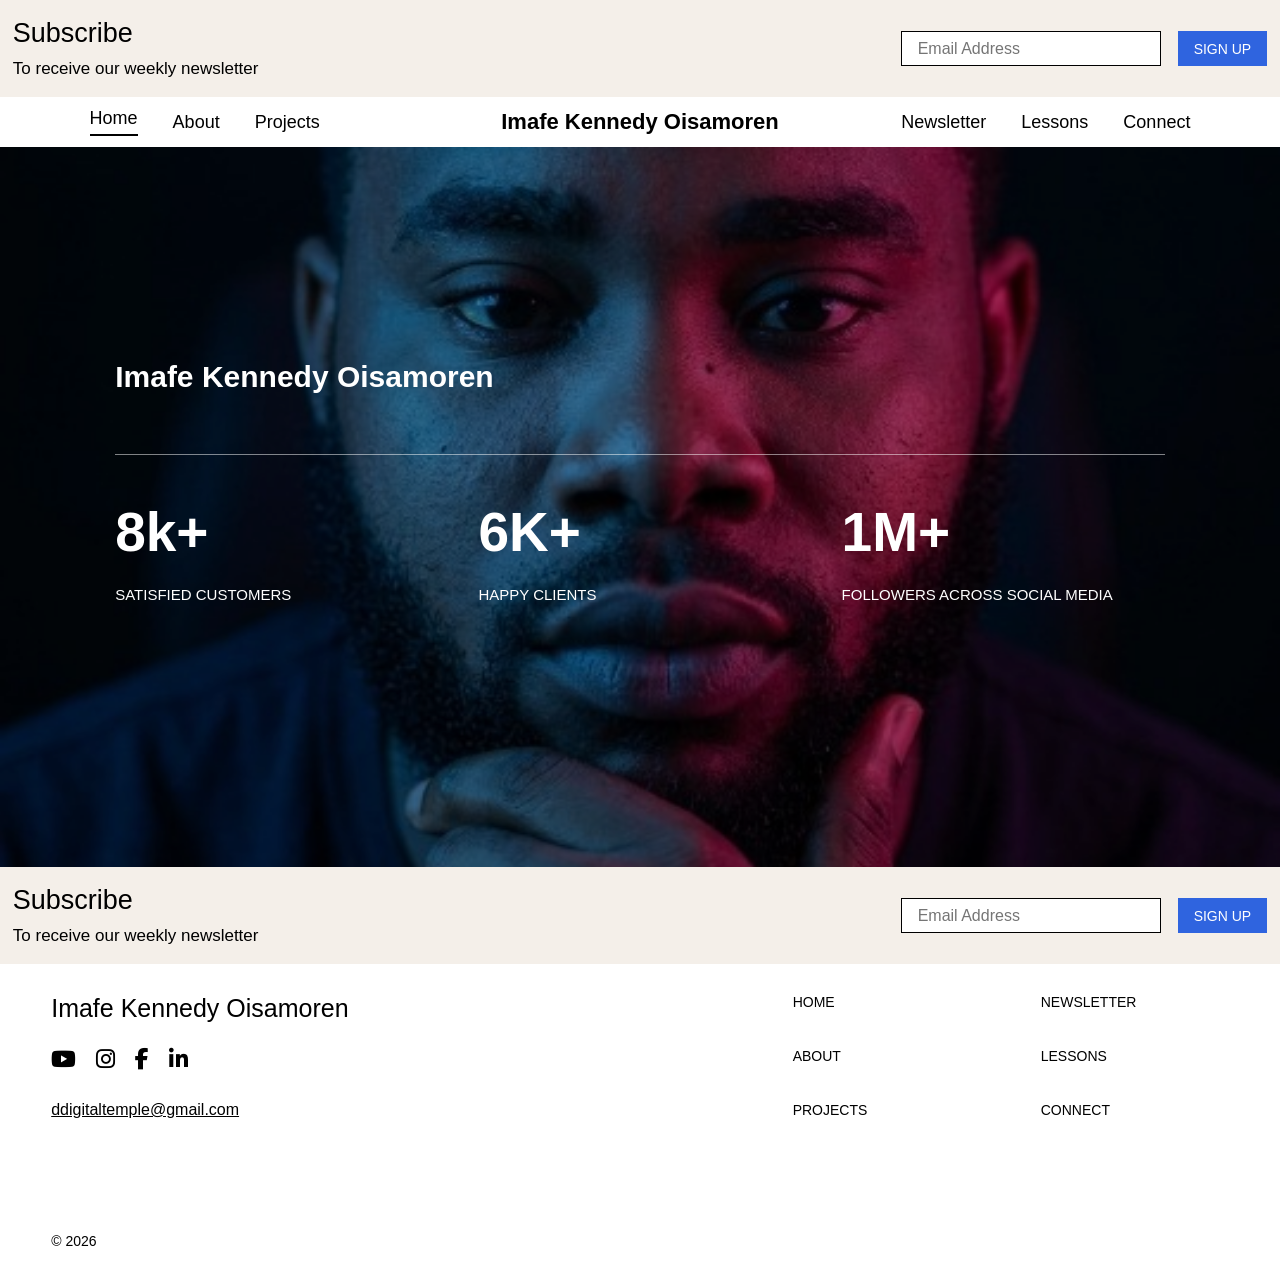
==== Projects/home-page/index.html @ 6cd331f1 "Add home page" ====
<!doctype html>
<html lang="en">
  <head>
    <meta charset="UTF-8" />
    <meta name="viewport" content="width=device-width, initial-scale=1.0" />

    <title>Imafe Kennedy Oisamoren</title>

    <link rel="stylesheet" href="style.css" />
    <link
      rel="stylesheet"
      href="https://cdnjs.cloudflare.com/ajax/libs/font-awesome/6.5.2/css/all.min.css"
    />
  </head>

  <body>
    <!-- SUBSCRIBE SECTION -->

    <section class="subscribe">
      <div class="subscribe-text">
        <h2>Subscribe</h2>
        <p>To receive our weekly newsletter</p>
      </div>

      <form class="subscribe-form">
        <input type="email" placeholder="Email Address" required />

        <button type="submit">SIGN UP</button>
      </form>
    </section>

    <!-- NAVIGATION -->
    <header>
      <nav class="navbar">
        <div class="nav-left">
          <a href="#" class="active">Home</a>
          <a href="#">About</a>
          <a href="#">Projects</a>
        </div>

        <div class="logo">Imafe Kennedy Oisamoren</div>

        <div class="nav-right">
          <a href="#">Newsletter</a>
          <a href="#">Lessons</a>
          <a href="#">Connect</a>
        </div>

        <button class="menu-toggle" aria-label="Open navigation menu">
          <i class="fa-solid fa-bars"></i>
        </button>
      </nav>
    </header>

    <!-- HERO -->
    <main>
      <section class="hero">
        <div class="hero-content">
          <h1>Imafe Kennedy Oisamoren</h1>

          <div class="statistics">
            <div class="stat">
              <h2>8k+</h2>
              <p>SATISFIED CUSTOMERS</p>
            </div>

            <div class="stat">
              <h2>6K+</h2>
              <p>HAPPY CLIENTS</p>
            </div>

            <div class="stat">
              <h2>1M+</h2>
              <p>FOLLOWERS ACROSS SOCIAL MEDIA</p>
            </div>
          </div>
        </div>
      </section>
    </main>

    <!-- SUBSCRIBE SECTION -->

    <section class="subscribe">
      <div class="subscribe-text">
        <h2>Subscribe</h2>
        <p>To receive our weekly newsletter</p>
      </div>

      <form class="subscribe-form">
        <input type="email" placeholder="Email Address" required />

        <button type="submit">SIGN UP</button>
      </form>
    </section>

    <!-- FOOTER -->
    <footer class="footer">
      <div class="footer-left">
        <h2>Imafe Kennedy Oisamoren</h2>

        <div class="social-icons">
          <a href="#"><i class="fa-brands fa-youtube"></i></a>
          <a href="#"><i class="fa-brands fa-instagram"></i></a>
          <a href="#"><i class="fa-brands fa-facebook-f"></i></a>
          <a href="#"><i class="fa-brands fa-linkedin-in"></i></a>
        </div>

        <a class="footer-email" href="mailto:ddigitaltemple@gmail.com">
          ddigitaltemple@gmail.com
        </a>

        <p class="copyright">© 2026</p>
      </div>

      <!-- RIGHT SIDE -->

      <div class="footer-links">
        <div class="footer-column">
          <a href="#">HOME</a>
          <a href="#">ABOUT</a>
          <a href="#">PROJECTS</a>
        </div>

        <div class="footer-column">
          <a href="#">NEWSLETTER</a>
          <a href="#">LESSONS</a>
          <a href="#">CONNECT</a>
        </div>
      </div>
    </footer>
  </body>
</html>
---- Projects/home-page/style.css ----
/* ========================================
   BASIC RESET
======================================== */

* {
  margin: 0;
  padding: 0;
  box-sizing: border-box;
}

body {
  font-family: Arial, Helvetica, sans-serif;
}

/* ========================================
   NAVIGATION
======================================== */

.navbar {
  width: 100%;
  height: 50px;

  display: grid;
  grid-template-columns: 1fr auto 1fr;

  align-items: center;

  padding: 0 7%;

  background-color: white;
}

/* LEFT NAVIGATION */

.nav-left {
  display: flex;
  align-items: center;
  gap: 35px;

  justify-self: start;
}

/* RIGHT NAVIGATION */

.nav-right {
  display: flex;
  align-items: center;
  gap: 35px;

  justify-self: end;
}

/* NAVIGATION LINKS */

.navbar a {
  color: black;
  text-decoration: none;
  font-size: 18px;
}

/* CENTER NAME */

.logo {
  font-size: 22px;
  font-weight: 700;
  white-space: nowrap;
}

/* ACTIVE PAGE */

.navbar a.active {
  border-bottom: 2px solid black;
  padding-bottom: 5px;
}

/* ========================================
   HERO SECTION
======================================== */

.hero {
  /* min-height: 600px; */

  width: 100%;

  aspect-ratio: 16 / 9;

  background-image: url("../../Assets/images/hero-picture.png");
  background-size: cover;
  background-position: center;
  background-repeat: no-repeat;

  position: relative;

  color: white;

  display: flex;
  align-items: center;
}

.hero::before {
  content: "";

  position: absolute;

  top: 0;
  left: 0;

  width: 100%;
  height: 100%;

  background-color: rgba(0, 0, 0, 0.35);
}

.hero-content {
  width: 100%;

  padding: 0 9% 50px;

  position: relative;
  z-index: 1;
}

/* HERO NAME */

.hero-content > h1 {
  font-size: 30px;
  font-weight: 650;

  margin-bottom: 60px;
}

/* STATISTICS */

.statistics {
  display: grid;

  grid-template-columns: repeat(3, 1fr);

  gap: 40px;

  border-top: 1px solid rgba(255, 255, 255, 0.5);

  padding-top: 45px;
}

/* STATISTIC NUMBERS */

.stat h2 {
  font-size: 55px;
  font-weight: 600;

  margin-bottom: 20px;
}

/* STATISTIC TEXT */

.stat p {
  font-size: 15px;
  line-height: 1.4;
}

/* ========================================
   SUBSCRIBE SECTION
======================================== */

.subscribe {
  width: 100%;
  min-height: 90px;

  display: flex;
  justify-content: space-between;
  align-items: center;

  padding: 18px 1%;

  background-color: #f4efe9;
}

/* SUBSCRIBE TEXT */
.subscribe-text h2 {
  font-size: 27px;
  font-weight: 500;
  margin-bottom: 10px;
}

.subscribe-text p {
  font-size: 17px;
}

/* SUBSCRIBE FORM */
.subscribe-form {
  display: flex;
  align-items: center;
  gap: 17px;
}

/* EMAIL INPUT */
.subscribe-form input {
  width: 260px;
  height: 35px;

  padding: 0 16px;

  font-size: 16px;

  border: 1px solid black;

  /* background-color: white; */
}

/* SIGN UP BUTTON */
.subscribe-form button {
  height: 35px;

  padding: 0 16px;

  border: none;

  background-color: #2f64df;
  color: white;

  font-size: 14px;

  cursor: pointer;
}

/* ========================================
   FOOTER
======================================== */

.footer {
  width: 100%;
  min-height: 310px;

  display: grid;
  grid-template-columns: 1.7fr 1fr;

  padding: 30px 4% 25px;

  background-color: white;

  color: black;
}

/* LEFT SIDE */

.footer-left {
  display: flex;
  flex-direction: column;

  align-items: flex-start;
}

/* FOOTER NAME */
.footer-left h2 {
  font-size: 25px;
  font-weight: 400;

  margin-bottom: 24px;
}

/* SOCIAL ICONS */

.social-icons {
  display: flex;
  align-items: center;

  gap: 20px;

  margin-bottom: 28px;
}

.social-icons a {
  color: black;

  text-decoration: none;

  font-size: 22px;
}

.footer-email {
  color: black;

  font-size: 16px;

  text-decoration: underline;
}

/* COPYRIGHT */

.copyright {
  margin-top: auto;

  font-size: 14px;
}

/* FOOTER NAVIGATION */

.footer-links {
  display: grid;

  grid-template-columns: repeat(2, 1fr);

  column-gap: 60px;

  align-self: start;
}

/* INDIVIDUAL FOOTER COLUMNS */

.footer-column {
  display: flex;

  flex-direction: column;

  gap: 38px;
}

/* FOOTER LINKS */

.footer-column a {
  color: black;

  text-decoration: none;

  font-size: 14px;

  font-weight: 500;
}

.menu-toggle {
  display: none;
}

/* ========================================
   MOBILE RESPONSIVENESS
======================================== */

@media (max-width: 768px) {
  /* NAVBAR */
  .navbar {
    height: 90px;

    display: flex;
    justify-content: space-between;
    align-items: center;

    padding: 0 6%;
  }

  .nav-left,
  .nav-right {
    display: none;
  }

  .logo {
    font-size: 22px;
    font-weight: 600;
  }

  .logo {
    font-size: 22px;
    font-weight: 600;
  }

  .menu-toggle {
    display: block;

    border: none;
    background: transparent;

    color: black;

    font-size: 28px;

    cursor: pointer;
  }

  /* SUBSCRIBE */

  .subscribe {
    flex-direction: column;
    align-items: stretch;
    gap: 28px;

    padding: 28px 6%;
  }

  .subscribe-text {
    width: 100%;
  }

  .subscribe-form {
    width: 100%;

    display: flex;
    align-items: center;
    gap: 20px;
  }

  .subscribe-form input {
    flex: 1;
    width: auto;
    min-width: 0;
  }

  .subscribe-form button {
    flex-shrink: 0;
  }

  /* ========================================
   MOBILE FOOTER
======================================== */

  .footer {
    display: flex;
    flex-direction: column;

    min-height: 620px;

    padding: 60px 5% 70px;

    position: relative;
  }

  /* LEFT FOOTER CONTENT */

  .footer-left {
    width: 100%;

    display: flex;
    flex-direction: column;
    align-items: flex-start;
  }

  /* NAME */

  .footer-left h2 {
    font-size: 28px;
    font-weight: 400;

    margin-bottom: 35px;
  }

  /* SOCIAL ICONS */

  .social-icons {
    gap: 20px;

    margin-bottom: 45px;
  }

  .social-icons a {
    font-size: 25px;
  }

  /* EMAIL */

  .footer-email {
    font-size: 20px;
  }

  /* FOOTER MENU */

  .footer-links {
    width: 100%;

    display: grid;
    grid-template-columns: 1fr 1fr;

    column-gap: 50px;

    margin-top: 75px;
  }

  /* MENU COLUMNS */

  .footer-column {
    gap: 38px;
  }

  .footer-column a {
    font-size: 18px;
  }

  /* COPYRIGHT */

  .copyright {
    position: absolute;

    left: 5%;
    bottom: 35px;

    margin-top: 0;

    font-size: 18px;
  }
}
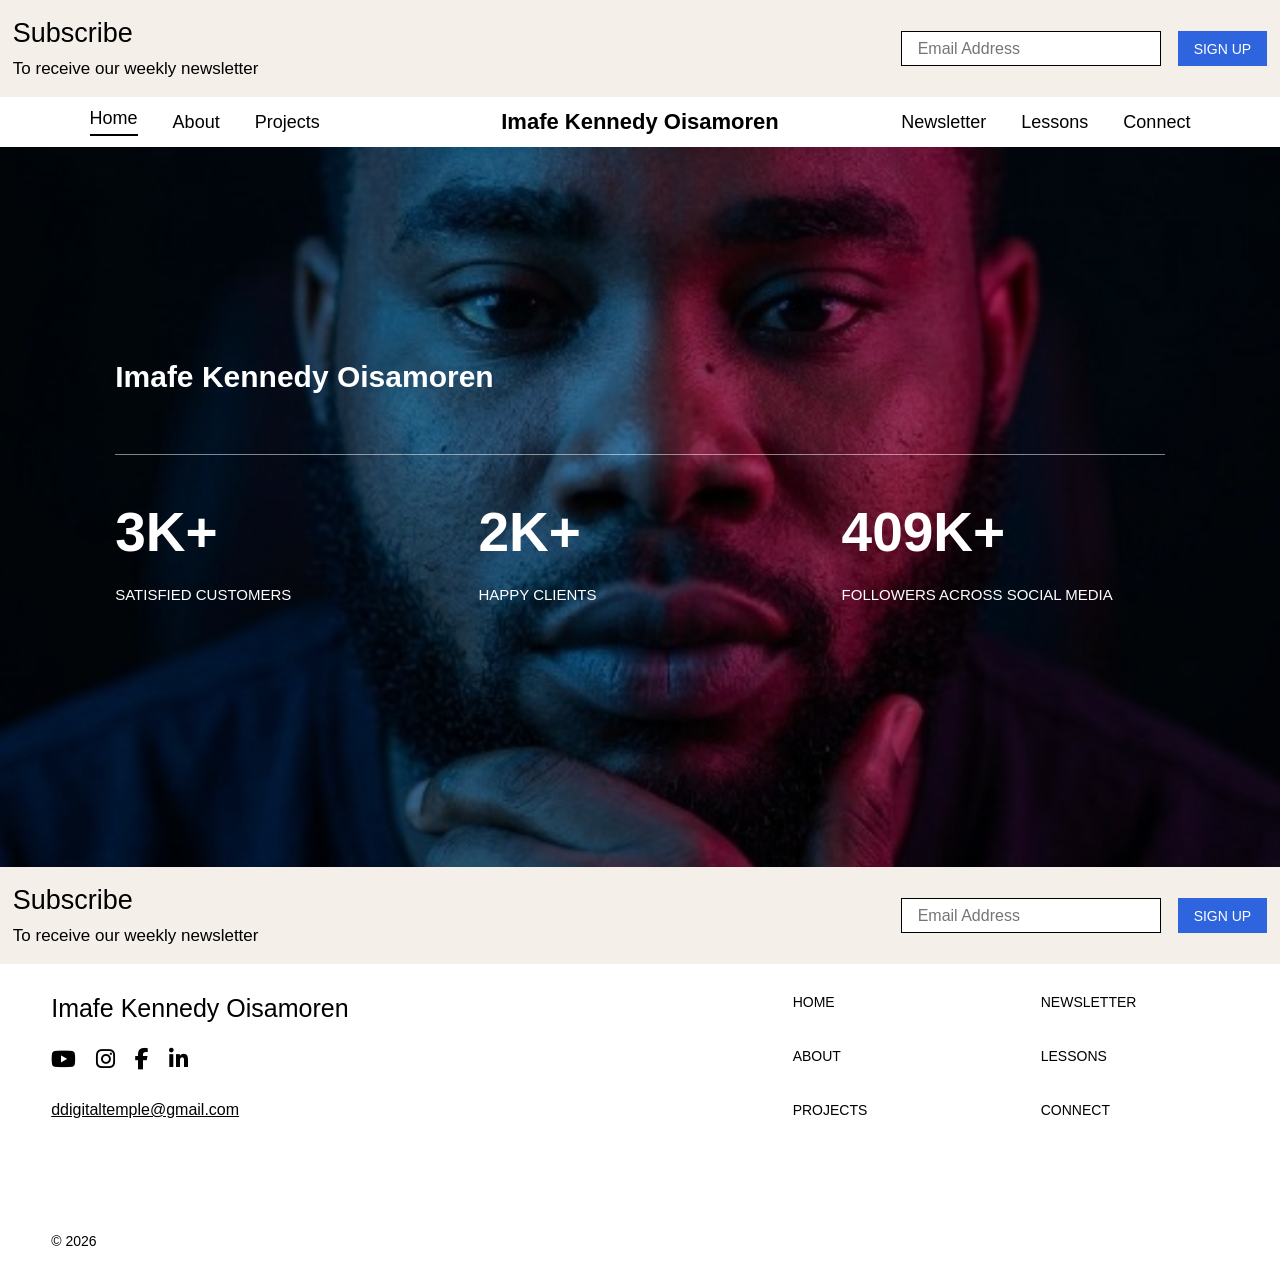
==== commit 3bfaaa31: "Add css lesson 02" ====
--- a/Projects/home-page/index.html
+++ b/Projects/home-page/index.html
@@ -60,17 +60,17 @@
 
           <div class="statistics">
             <div class="stat">
-              <h2>8k+</h2>
+              <h2 class="counter" data-target="8000">0</h2>
               <p>SATISFIED CUSTOMERS</p>
             </div>
 
             <div class="stat">
-              <h2>6K+</h2>
+              <h2 class="counter" data-target="6000">0</h2>
               <p>HAPPY CLIENTS</p>
             </div>
 
             <div class="stat">
-              <h2>1M+</h2>
+              <h2 class="counter" data-target="1000000">0</h2>
               <p>FOLLOWERS ACROSS SOCIAL MEDIA</p>
             </div>
           </div>
@@ -128,5 +128,7 @@
         </div>
       </div>
     </footer>
+
+    <script src="script.js"></script>
   </body>
 </html>
